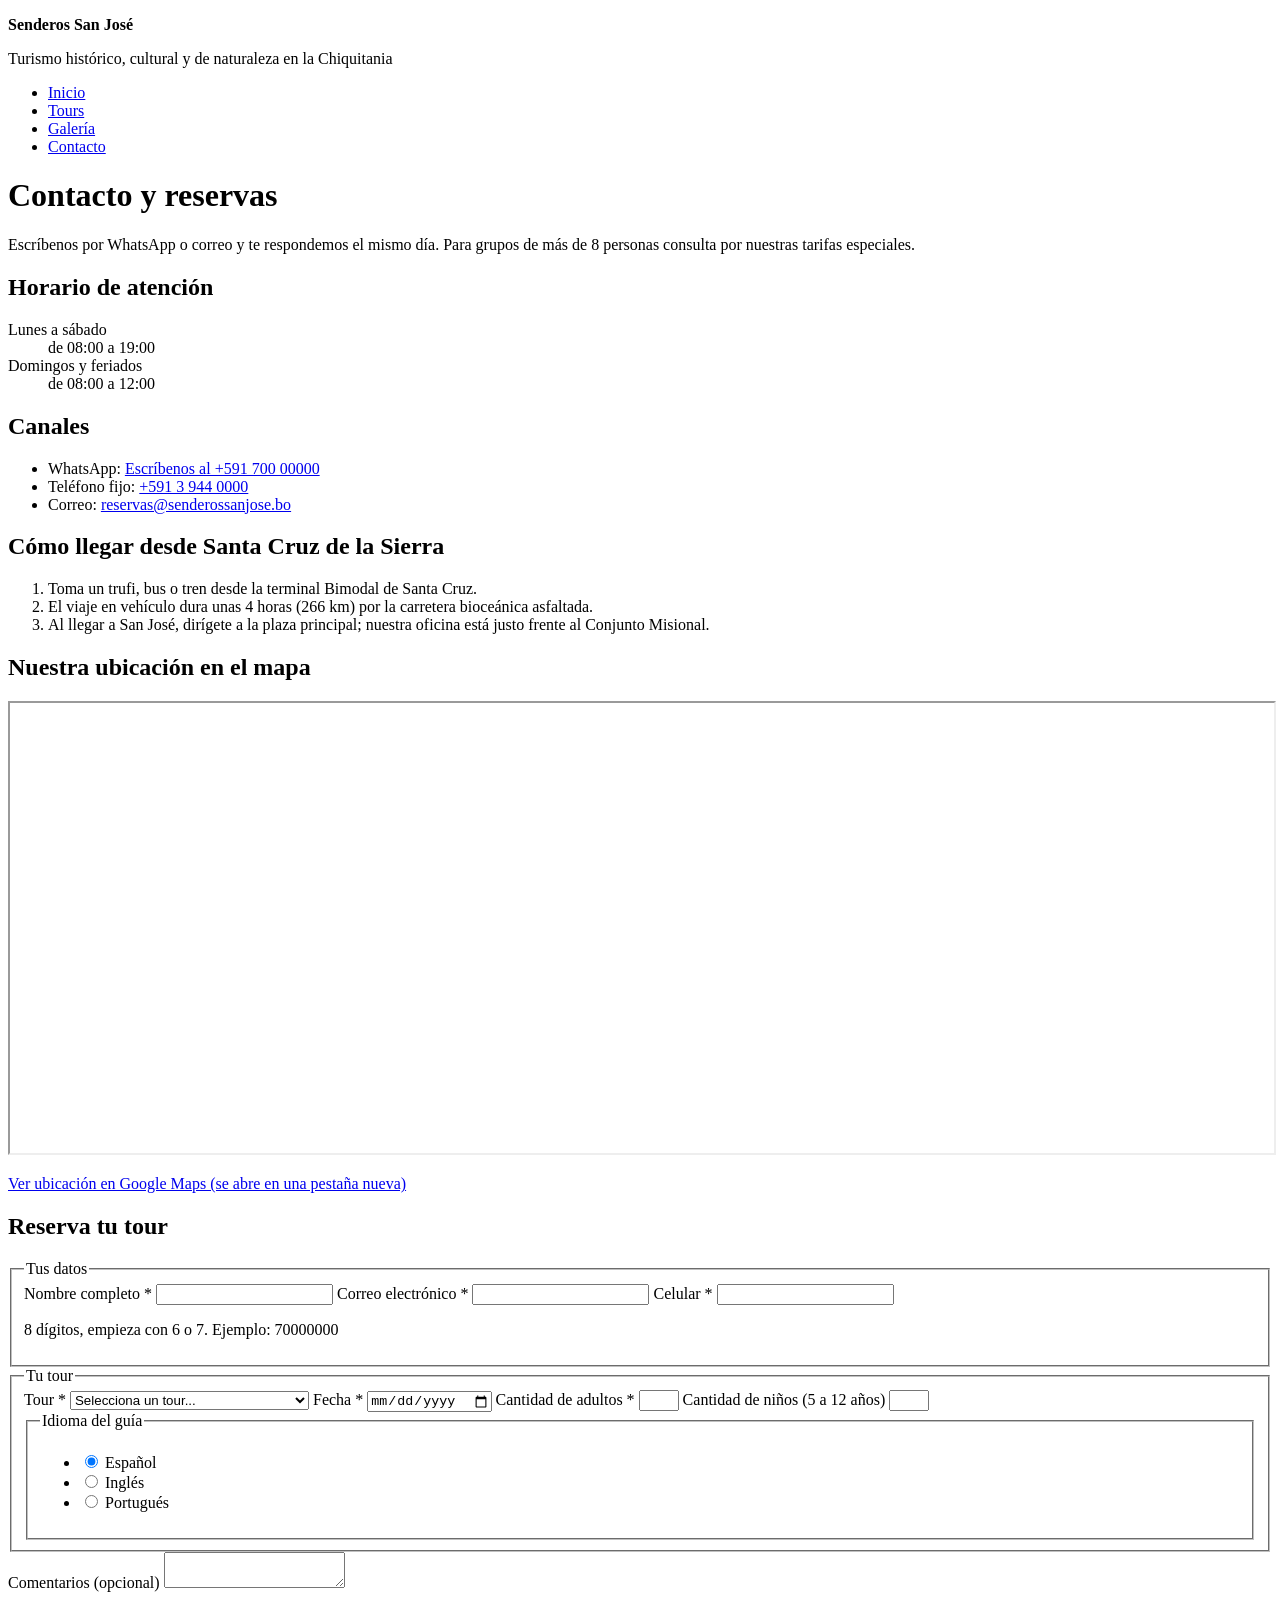
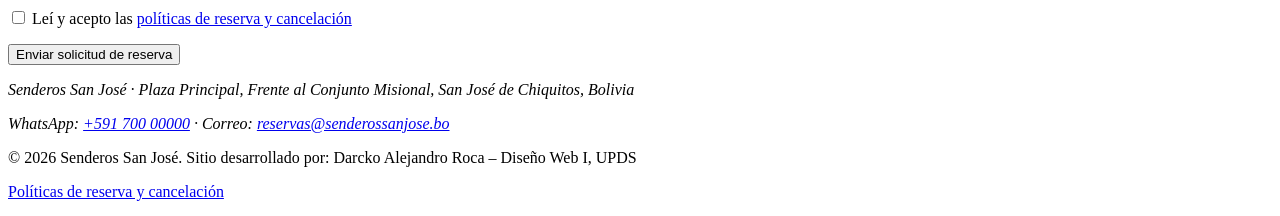
==== contacto.html @ c331bec4 "first commit" ====
<!DOCTYPE html>
<html lang="es">
<head>
  <meta charset="UTF-8">
  <meta name="viewport" content="width=device-width, initial-scale=1.0">
  <title>Contacto y reservas · Senderos San José</title>
  <meta name="description" content="Escríbenos por WhatsApp o correo. Conoce nuestros horarios de atención y cómo llegar a San José de Chiquitos.">
  
  <!-- Hoja de estilos principal (Laboratorios 5, 6 y 7) -->
  <link rel="stylesheet" href="css/estilos.css">

  <meta name="theme-color" content="#1f5f3f">
  <link rel="icon" href="img/favicon.svg" type="image/svg+xml">
  <link rel="apple-touch-icon" href="img/apple-touch-icon.png">
</head>
<body>
  <!-- CABECERA Y MENÚ (Con div.marca del Lab 7) -->
  <header>
    <div class="marca">
      <p><strong>Senderos San José</strong></p>
      <p>Turismo histórico, cultural y de naturaleza en la Chiquitania</p>
    </div>
    <nav aria-label="Menú principal">
      <ul>
        <li><a href="index.html">Inicio</a></li>
        <li><a href="tours.html">Tours</a></li>
        <li><a href="galeria.html">Galería</a></li>
        <li><a href="contacto.html" aria-current="page">Contacto</a></li>
      </ul>
    </nav>
  </header>
  <!-- CONTENIDO PRINCIPAL -->
  <main>
    <h1>Contacto y reservas</h1>
    <p>Escríbenos por WhatsApp o correo y te respondemos el mismo día. Para grupos de más de 8 personas consulta por nuestras tarifas especiales.</p>  
    <h2>Horario de atención</h2>
    <dl>
      <dt>Lunes a sábado</dt>
      <dd>de 08:00 a 19:00</dd>
      <dt>Domingos y feriados</dt>
      <dd>de 08:00 a 12:00</dd>
    </dl>
    <h2>Canales</h2>
    <ul>
      <li>WhatsApp: <a href="https://wa.me/59170000000">Escríbenos al +591 700 00000</a></li>
      <li>Teléfono fijo: <a href="tel:+59139440000">+591 3&nbsp;944&nbsp;0000</a></li>
      <li>Correo: <a href="mailto:reservas@senderossanjose.bo">reservas@senderossanjose.bo</a></li>
    </ul>

    <h2>Cómo llegar desde Santa Cruz de la Sierra</h2>
    <ol>
      <li>Toma un trufi, bus o tren desde la terminal Bimodal de Santa Cruz.</li>
      <li>El viaje en vehículo dura unas 4 horas (266 km) por la carretera bioceánica asfaltada.</li>
      <li>Al llegar a San José, dirígete a la plaza principal; nuestra oficina está justo frente al Conjunto Misional.</li>
    </ol>

    <!-- Mapa actualizado a San José de Chiquitos (Sin style="border:0;" en línea) -->
    <h2>Nuestra ubicación en el mapa</h2>
    <iframe src="https://www.google.com/maps?q=San+Jos%C3%A9+de+Chiquitos,+Santa+Cruz,+Bolivia&amp;output=embed" width="100%" height="450" allowfullscreen="" loading="lazy" referrerpolicy="no-referrer-when-downgrade" title="Mapa interactivo de San José de Chiquitos"></iframe>

    <p>
      <a href="https://maps.google.com/?q=San+Jose+de+Chiquitos,Santa+Cruz,Bolivia" target="_blank" rel="noopener">Ver ubicación en Google Maps (se abre en una pestaña nueva)</a>
    </p>

    <!-- FORMULARIO DE RESERVAS -->
    <h2>Reserva tu tour</h2>
    <form action="gracias.html" method="get">
      
      <fieldset>
        <legend>Tus datos</legend>
        <label for="nombre">Nombre completo *</label>
        <input type="text" id="nombre" name="nombre" autocomplete="name" required>
        
        <label for="correo">Correo electrónico *</label>
        <input type="email" id="correo" name="correo" autocomplete="email" required>
        
        <label for="celular">Celular *</label>
        <input type="tel" id="celular" name="celular" inputmode="numeric" pattern="[67][0-9]{7}" aria-describedby="ayuda-celular" required>
        <p id="ayuda-celular">8 dígitos, empieza con 6 o 7. Ejemplo: 70000000</p>
      </fieldset>

      <fieldset>
        <legend>Tu tour</legend>
        
        <label for="tour">Tour *</label>
        <select id="tour" name="tour" required>
          <option value="">Selecciona un tour...</option>
          <option value="misiones">Conjunto Misional Jesuítico</option>
          <option value="santacruzvieja">Parque Nacional Santa Cruz la Vieja</option>
          <option value="valleluna">Valle de la Luna</option>
          <option value="mirador">Mirador de Ñuflo y El Sutó</option>
        </select>

        <label for="fecha">Fecha *</label>
        <input type="date" id="fecha" name="fecha" min="2026-10-12" required>

        <label for="adultos">Cantidad de adultos *</label>
        <input type="number" id="adultos" name="adultos" min="1" max="8" required>

        <label for="ninos">Cantidad de niños (5 a 12 años)</label>
        <input type="number" id="ninos" name="ninos" min="0" max="8">

        <fieldset>
          <legend>Idioma del guía</legend>
          <ul>
            <li>
              <input type="radio" id="idioma-es" name="idioma" value="espanol" checked>
              <label for="idioma-es">Español</label>
            </li>
            <li>
              <input type="radio" id="idioma-en" name="idioma" value="ingles">
              <label for="idioma-en">Inglés</label>
            </li>
            <li>
              <input type="radio" id="idioma-pt" name="idioma" value="portugues">
              <label for="idioma-pt">Portugués</label>
            </li>
          </ul>
        </fieldset>
      </fieldset>

      <label for="comentarios">Comentarios (opcional)</label>
      <textarea id="comentarios" name="comentarios" maxlength="500"></textarea>

      <p>
        <input type="checkbox" id="politicas" name="politicas" required>
        <label for="politicas">Leí y acepto las <a href="legal/politicas.html">políticas de reserva y cancelación</a></label>
      </p>

      <!-- Botón con class="boton" del Lab 6 -->
      <button type="submit" class="boton">Enviar solicitud de reserva</button>
    </form>

  </main>
  <!-- PIE DE PÁGINA -->
  <footer>
    <address>
      <p>Senderos San José · Plaza Principal, Frente al Conjunto Misional, San José de Chiquitos, Bolivia</p>
      <p>
        WhatsApp: <a href="https://wa.me/59170000000">+591 700 00000</a> · 
        Correo: <a href="mailto:reservas@senderossanjose.bo">reservas@senderossanjose.bo</a>
      </p>
    </address>
    <p>© 2026 Senderos San José. Sitio desarrollado por: Darcko Alejandro Roca – Diseño Web I, UPDS</p>
    <p><a href="legal/politicas.html">Políticas de reserva y cancelación</a></p>
  </footer>
</body>
</html>
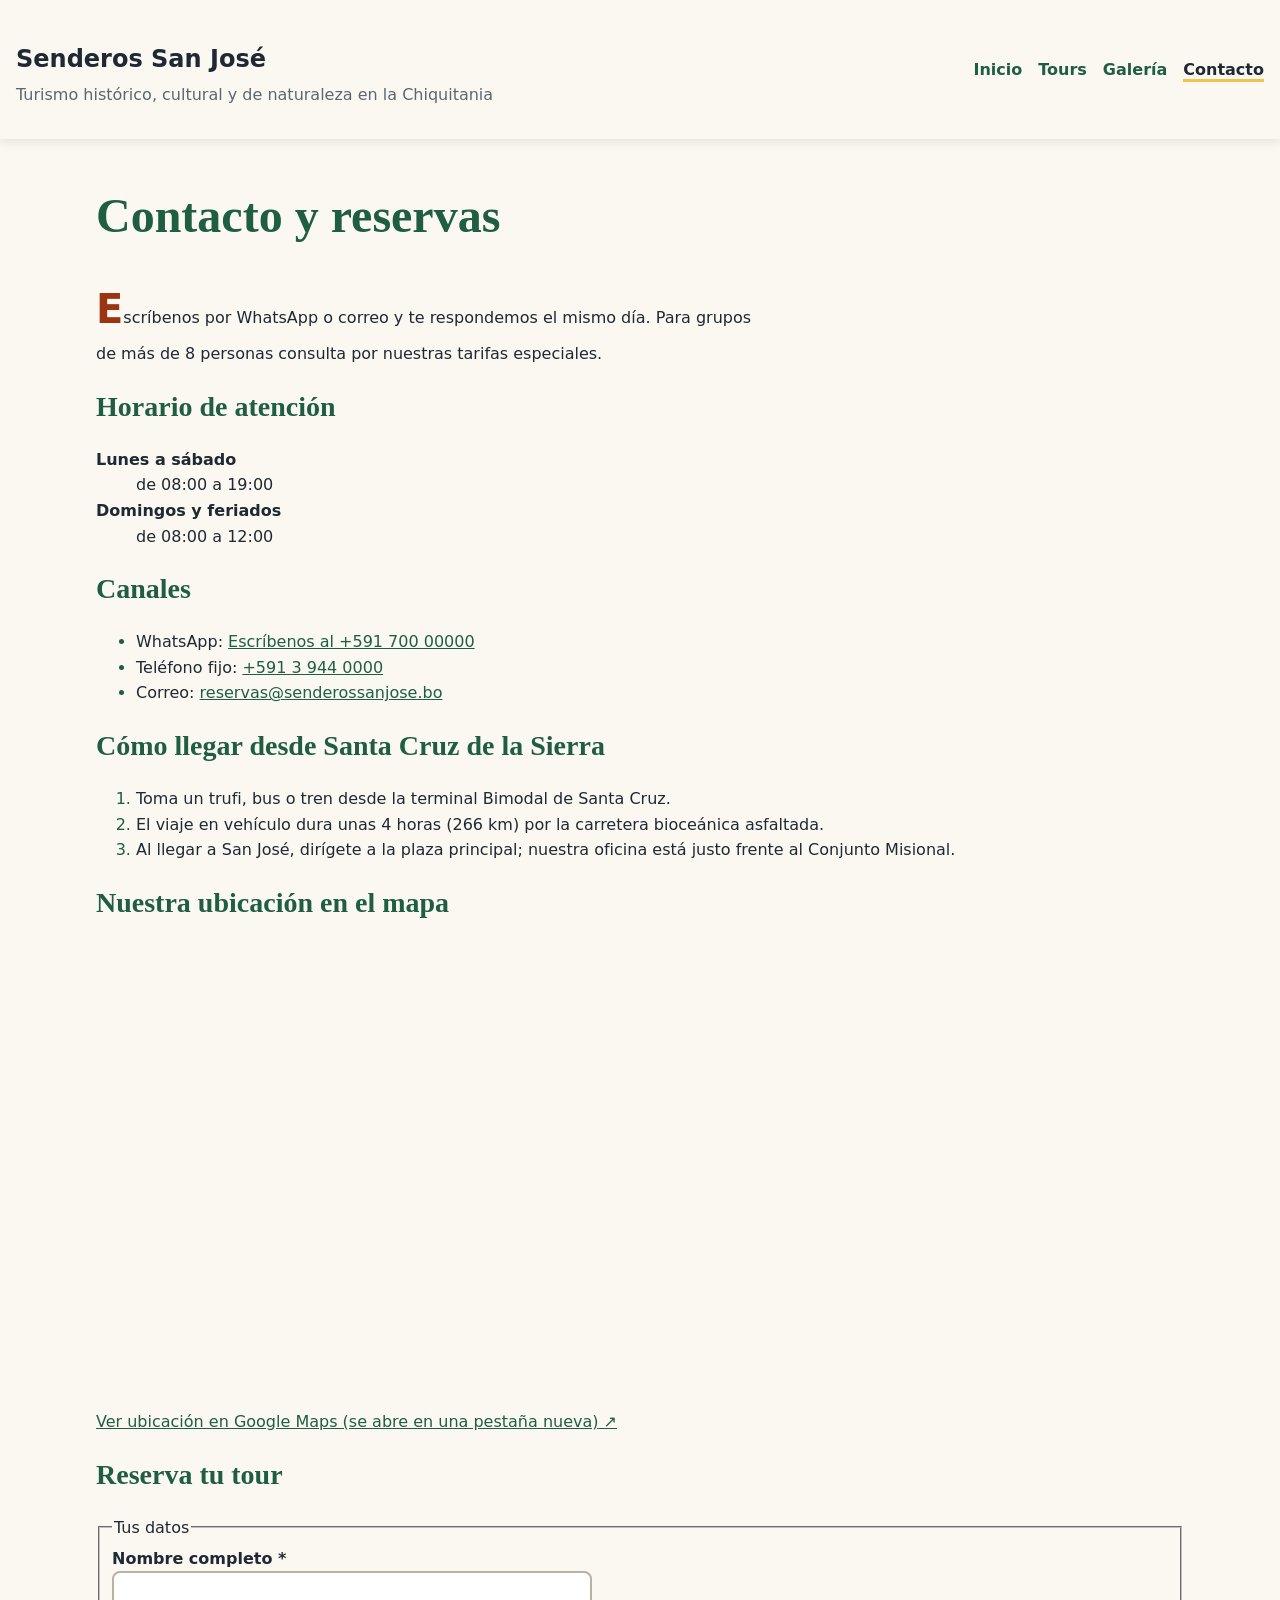
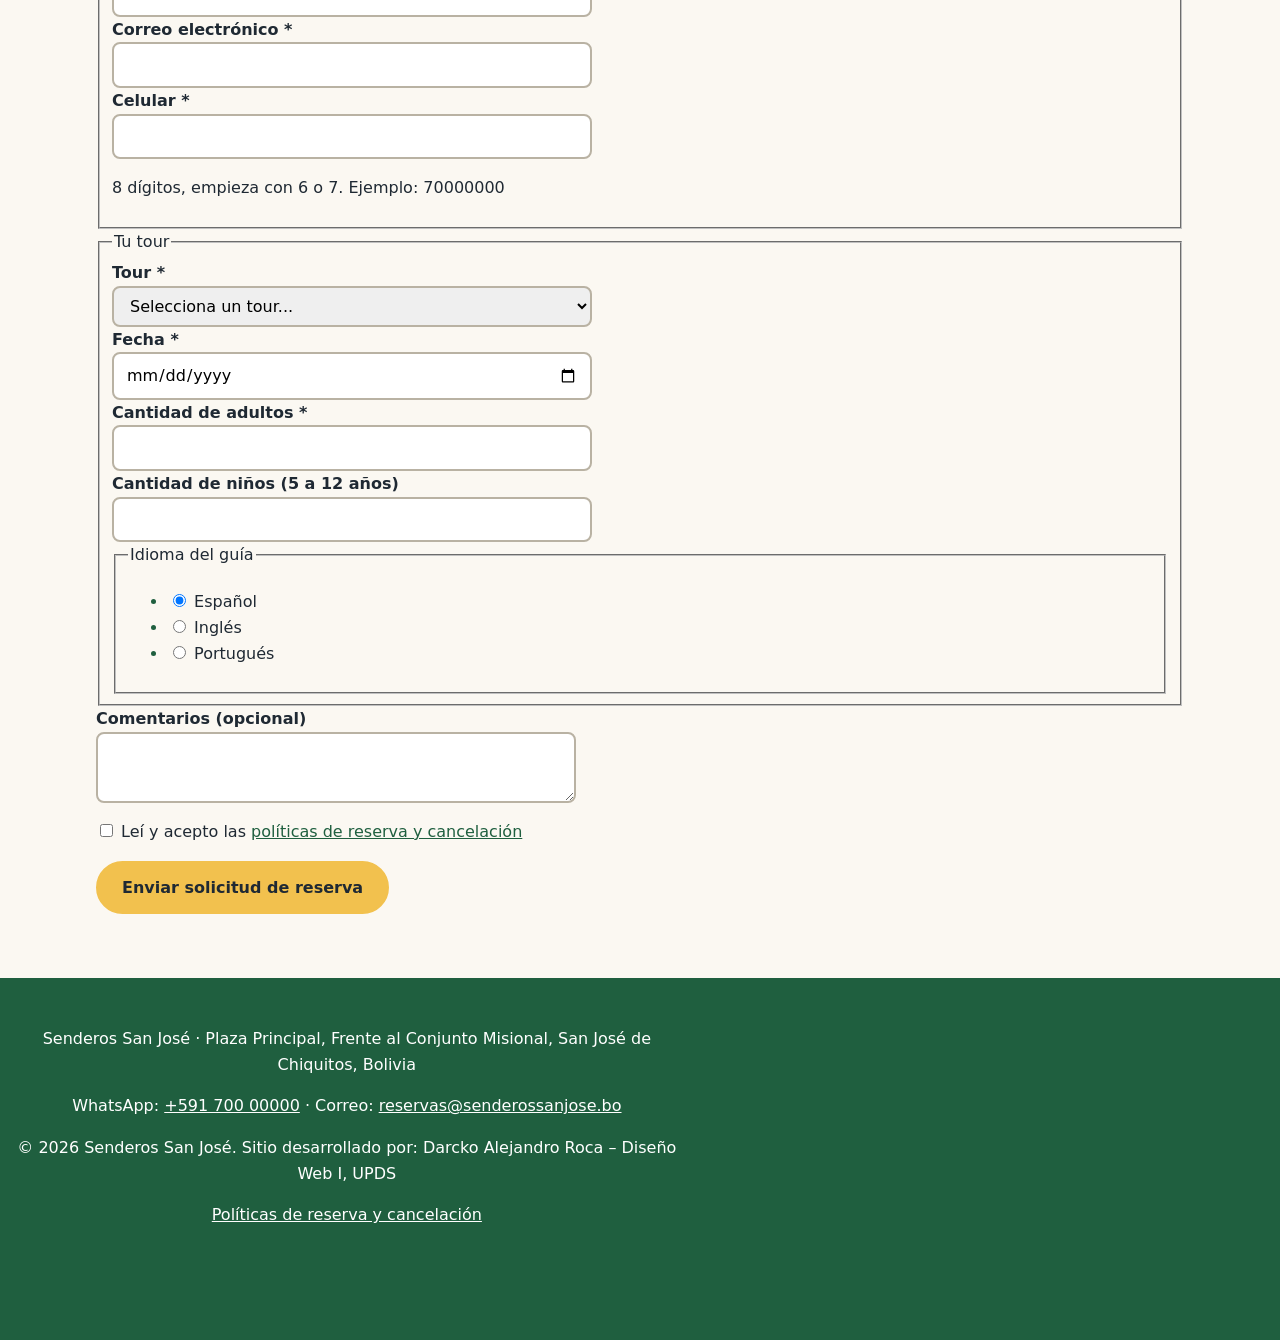
==== commit b7960f81: "Laboratorios 5 al 7 - Darcko Roca" ====
--- a/contacto.html
+++ b/contacto.html
@@ -14,6 +14,7 @@
   <link rel="apple-touch-icon" href="img/apple-touch-icon.png">
 </head>
 <body>
+
   <!-- CABECERA Y MENÚ (Con div.marca del Lab 7) -->
   <header>
     <div class="marca">
@@ -29,10 +30,12 @@
       </ul>
     </nav>
   </header>
+
   <!-- CONTENIDO PRINCIPAL -->
   <main>
     <h1>Contacto y reservas</h1>
-    <p>Escríbenos por WhatsApp o correo y te respondemos el mismo día. Para grupos de más de 8 personas consulta por nuestras tarifas especiales.</p>  
+    <p>Escríbenos por WhatsApp o correo y te respondemos el mismo día. Para grupos de más de 8 personas consulta por nuestras tarifas especiales.</p>
+    
     <h2>Horario de atención</h2>
     <dl>
       <dt>Lunes a sábado</dt>
@@ -40,6 +43,7 @@
       <dt>Domingos y feriados</dt>
       <dd>de 08:00 a 12:00</dd>
     </dl>
+
     <h2>Canales</h2>
     <ul>
       <li>WhatsApp: <a href="https://wa.me/59170000000">Escríbenos al +591 700 00000</a></li>
@@ -132,6 +136,7 @@
     </form>
 
   </main>
+
   <!-- PIE DE PÁGINA -->
   <footer>
     <address>
@@ -144,5 +149,6 @@
     <p>© 2026 Senderos San José. Sitio desarrollado por: Darcko Alejandro Roca – Diseño Web I, UPDS</p>
     <p><a href="legal/politicas.html">Políticas de reserva y cancelación</a></p>
   </footer>
+
 </body>
 </html>
--- a/css/estilos.css
+++ b/css/estilos.css
@@ -0,0 +1,382 @@
+/* ==========================================================================
+   Senderos San José — Hoja de estilos principal
+   Laboratorios 5, 6 y 7 completos (Diseño Web I, UPDS)
+   ========================================================================== */
+
+/* ---------- 1. Variables (la identidad de la marca en un solo lugar) ---------- */
+:root {
+  /* Colores de la marca (Bosque Chiquitano, Sol y Tierra/Piedra Misional) */
+  --color-bosque: #1f5f3f;   /* verde principal (títulos, cabecera, footer) */
+  --color-sol: #f2c14e;      /* dorado de acento (fondos de botones, subrayado activo) */
+  --color-tierra: #9a3412;   /* terracota misional (hover, foco, insignias, errores) */
+  --color-texto: #1f2933;    /* texto principal */
+  --color-suave: #5b6770;    /* texto secundario / eslogan */
+  --color-fondo: #fbf8f2;    /* fondo crema cálido */
+
+  /* Tipografías */
+  --fuente-texto: system-ui, -apple-system, "Segoe UI", Roboto, sans-serif;
+  --fuente-titulos: Georgia, "Times New Roman", serif;
+
+  /* Reto Lab 5: Variable para bordes redondeados */
+  --radio: 0.5rem;
+}
+
+/* ---------- 2. Reset moderno (Laboratorio 5) ---------- */
+*, *::before, *::after {
+  box-sizing: border-box;
+}
+
+body {
+  margin: 0;
+}
+
+/* La regla de oro de las imágenes y medios */
+img, picture, video {
+  display: block;
+  max-width: 100%;
+  height: auto;
+  border-radius: var(--radio);
+}
+
+iframe {
+  display: block;
+  max-width: 100%;
+  border: 0;
+  border-radius: var(--radio);
+}
+
+input, select, textarea, button {
+  font: inherit;
+}
+
+/* ---------- 3. Tipografía y colores base (Laboratorio 5) ---------- */
+body {
+  font-family: var(--fuente-texto);
+  font-size: 1rem;
+  line-height: 1.6;
+  color: var(--color-texto);
+  background-color: var(--color-fondo);
+}
+
+h1, h2, h3 {
+  font-family: var(--fuente-titulos);
+  color: var(--color-bosque);
+  line-height: 1.2;
+}
+
+/* Tamaños con rem y h1 fluido con clamp() */
+h1 {
+  font-size: clamp(2rem, 1.5rem + 3vw, 3rem);
+}
+
+h2 {
+  font-size: 1.75rem;
+}
+
+h3 {
+  font-size: 1.3rem;
+}
+
+/* Reto Lab 5: Modo de lectura cómoda */
+p {
+  max-width: 65ch;
+}
+
+/* ---------- 4. Enlaces (Laboratorio 5) ---------- */
+a {
+  color: var(--color-bosque);
+}
+
+a:hover {
+  color: var(--color-tierra);
+}
+
+/* ---------- 5. Espaciado básico del contenido (Laboratorio 5) ---------- */
+main {
+  max-width: 70rem;
+  margin-inline: auto;
+  padding: 1rem;
+}
+
+/* ==========================================================================
+   LABORATORIO 6: SELECTORES, PSEUDOCLASES Y PSEUDOELEMENTOS
+   ========================================================================== */
+
+/* ---------- 6. Foco visible y Selección ---------- */
+:focus-visible {
+  outline: 3px solid var(--color-tierra);
+  outline-offset: 3px;
+}
+
+::selection {
+  background-color: var(--color-sol);
+  color: var(--color-texto);
+}
+
+/* ---------- 7. Menú y página actual ---------- */
+.marca p:first-child {
+  font-size: 1.5rem;
+  margin-bottom: 0.2rem;
+}
+
+.marca p:nth-child(2) {
+  color: var(--color-suave);
+  margin-top: 0;
+}
+
+header nav ul {
+  list-style: none;
+  padding: 0;
+}
+
+header nav li {
+  margin-inline-end: 0;
+}
+
+header nav a {
+  text-decoration: none;
+  font-weight: 600;
+}
+
+header nav a:hover {
+  text-decoration: underline;
+}
+
+header nav a[aria-current="page"] {
+  color: var(--color-texto);
+  border-block-end: 3px solid var(--color-sol);
+}
+
+/* ---------- 8. Botones y enlaces externos ---------- */
+.boton {
+  display: inline-block;
+  background-color: var(--color-sol);
+  color: var(--color-texto);
+  font-weight: 700;
+  text-decoration: none;
+  padding: 0.75em 1.5em;
+  border: 2px solid var(--color-sol);
+  border-radius: 999px;
+  cursor: pointer;
+}
+
+.boton:hover {
+  background-color: var(--color-fondo);
+  color: var(--color-bosque);
+  border-color: var(--color-bosque);
+}
+
+.boton:active {
+  transform: translateY(1px);
+}
+
+a[target="_blank"]::after {
+  content: " ↗";
+}
+
+/* ---------- 9. Listas y texto ---------- */
+li::marker {
+  color: var(--color-bosque);
+}
+
+blockquote {
+  border-left: 4px solid var(--color-sol);
+  padding-left: 1rem;
+  margin-left: 0;
+  font-style: italic;
+}
+
+dt {
+  font-weight: bold;
+}
+
+main > p:first-of-type::first-letter {
+  font-size: 2.5rem;
+  color: var(--color-tierra);
+  font-weight: bold;
+}
+
+a:visited {
+  color: var(--color-suave);
+}
+
+/* ---------- 10. Tabla y :target ---------- */
+table {
+  border-collapse: collapse;
+  width: 100%;
+}
+
+thead th {
+  background-color: var(--color-bosque);
+  color: #ffffff;
+  padding: 0.5rem;
+}
+
+tbody td, tbody th {
+  padding: 0.5rem;
+}
+
+tbody tr:nth-child(even) {
+  background-color: #f1ece1;
+}
+
+tbody tr:hover {
+  background-color: #fbeecb;
+}
+
+tbody td:nth-child(n + 3) {
+  text-align: end;
+  font-variant-numeric: tabular-nums;
+}
+
+.tabla-desplazable {
+  overflow-x: auto;
+}
+
+article:target {
+  background-color: #ffffff;
+  outline: 3px solid var(--color-sol);
+  padding: 1rem;
+  border-radius: var(--radio);
+}
+
+/* ---------- 11. Formulario ---------- */
+label {
+  display: block;
+  font-weight: 600;
+}
+
+input[type="radio"] + label,
+input[type="checkbox"] + label {
+  display: inline;
+  font-weight: 400;
+}
+
+input:not([type="radio"], [type="checkbox"]),
+select, textarea {
+  display: block;
+  width: 100%;
+  max-width: 30rem;
+  padding: 0.5rem 0.75rem;
+  border: 2px solid #b9b2a3;
+  border-radius: var(--radio);
+}
+
+input:user-invalid, select:user-invalid {
+  border-color: var(--color-tierra);
+  background-color: #fdf1ec;
+}
+
+fieldset:has(:user-invalid) {
+  border-color: var(--color-tierra);
+  box-shadow: 0 0 5px rgba(154, 52, 18, 0.2);
+}
+
+/* ==========================================================================
+   LABORATORIO 7: MODELO DE CAJA, POSICIONAMIENTO Y FLEXBOX
+   ========================================================================== */
+
+/* ---------- 12. Cabecera fija y Flexbox ---------- */
+header {
+  position: sticky;
+  top: 0;
+  z-index: 10;
+  background-color: var(--color-fondo);
+  box-shadow: 0 2px 10px rgba(0, 0, 0, 0.1);
+  display: flex;
+  flex-wrap: wrap;
+  align-items: center;
+  justify-content: space-between;
+  gap: 0.5rem 2rem;
+  padding: 1rem;
+}
+
+header nav ul {
+  display: flex;
+  gap: 1rem;
+}
+
+[id] {
+  scroll-margin-top: 8rem;
+}
+
+/* ---------- 13. Tarjetas con Flexbox ---------- */
+.tarjetas {
+  display: flex;
+  flex-wrap: wrap;
+  gap: 1.5rem;
+}
+
+.tarjeta {
+  position: relative;
+  flex: 1 1 16rem;
+  padding: 1rem;
+  border: 1px solid #e3dccd;
+  background-color: #ffffff;
+  margin: 0;
+  border-radius: 0.75rem;
+  box-shadow: 0 4px 12px rgba(31, 41, 51, 0.06);
+}
+
+.insignia {
+  position: absolute;
+  top: 1.5rem;
+  left: 1.5rem;
+  background-color: var(--color-tierra);
+  color: #ffffff;
+  padding: 0.25rem 0.75rem;
+  border-radius: 999px;
+  font-size: 0.85rem;
+  font-weight: bold;
+  margin: 0;
+  z-index: 5;
+}
+
+.tarjeta img {
+  aspect-ratio: 3 / 2;
+  object-fit: cover;
+  margin-bottom: 1rem;
+  width: 100%;
+}
+
+/* ---------- 14. Botón flotante de WhatsApp ---------- */
+.whatsapp-flotante {
+  position: fixed;
+  right: 1.5rem;
+  bottom: 1.5rem;
+  z-index: 20;
+  background-color: var(--color-bosque);
+  color: #ffffff;
+  padding: 1rem 1.5rem;
+  border-radius: 999px;
+  font-weight: bold;
+  text-decoration: none;
+  box-shadow: 0 4px 12px rgba(0, 0, 0, 0.3);
+}
+
+.whatsapp-flotante:hover {
+  background-color: var(--color-tierra);
+  color: #ffffff;
+}
+
+/* ---------- 15. Pie de página (Footer) ---------- */
+footer {
+  background-color: var(--color-bosque);
+  color: #ffffff;
+  padding: 2rem 1rem 6rem 1rem;
+  text-align: center;
+  margin-top: 3rem;
+}
+
+footer a {
+  color: #ffffff;
+  text-decoration: underline;
+}
+
+footer a:hover {
+  color: var(--color-sol);
+}
+
+footer address {
+  font-style: normal;
+}
